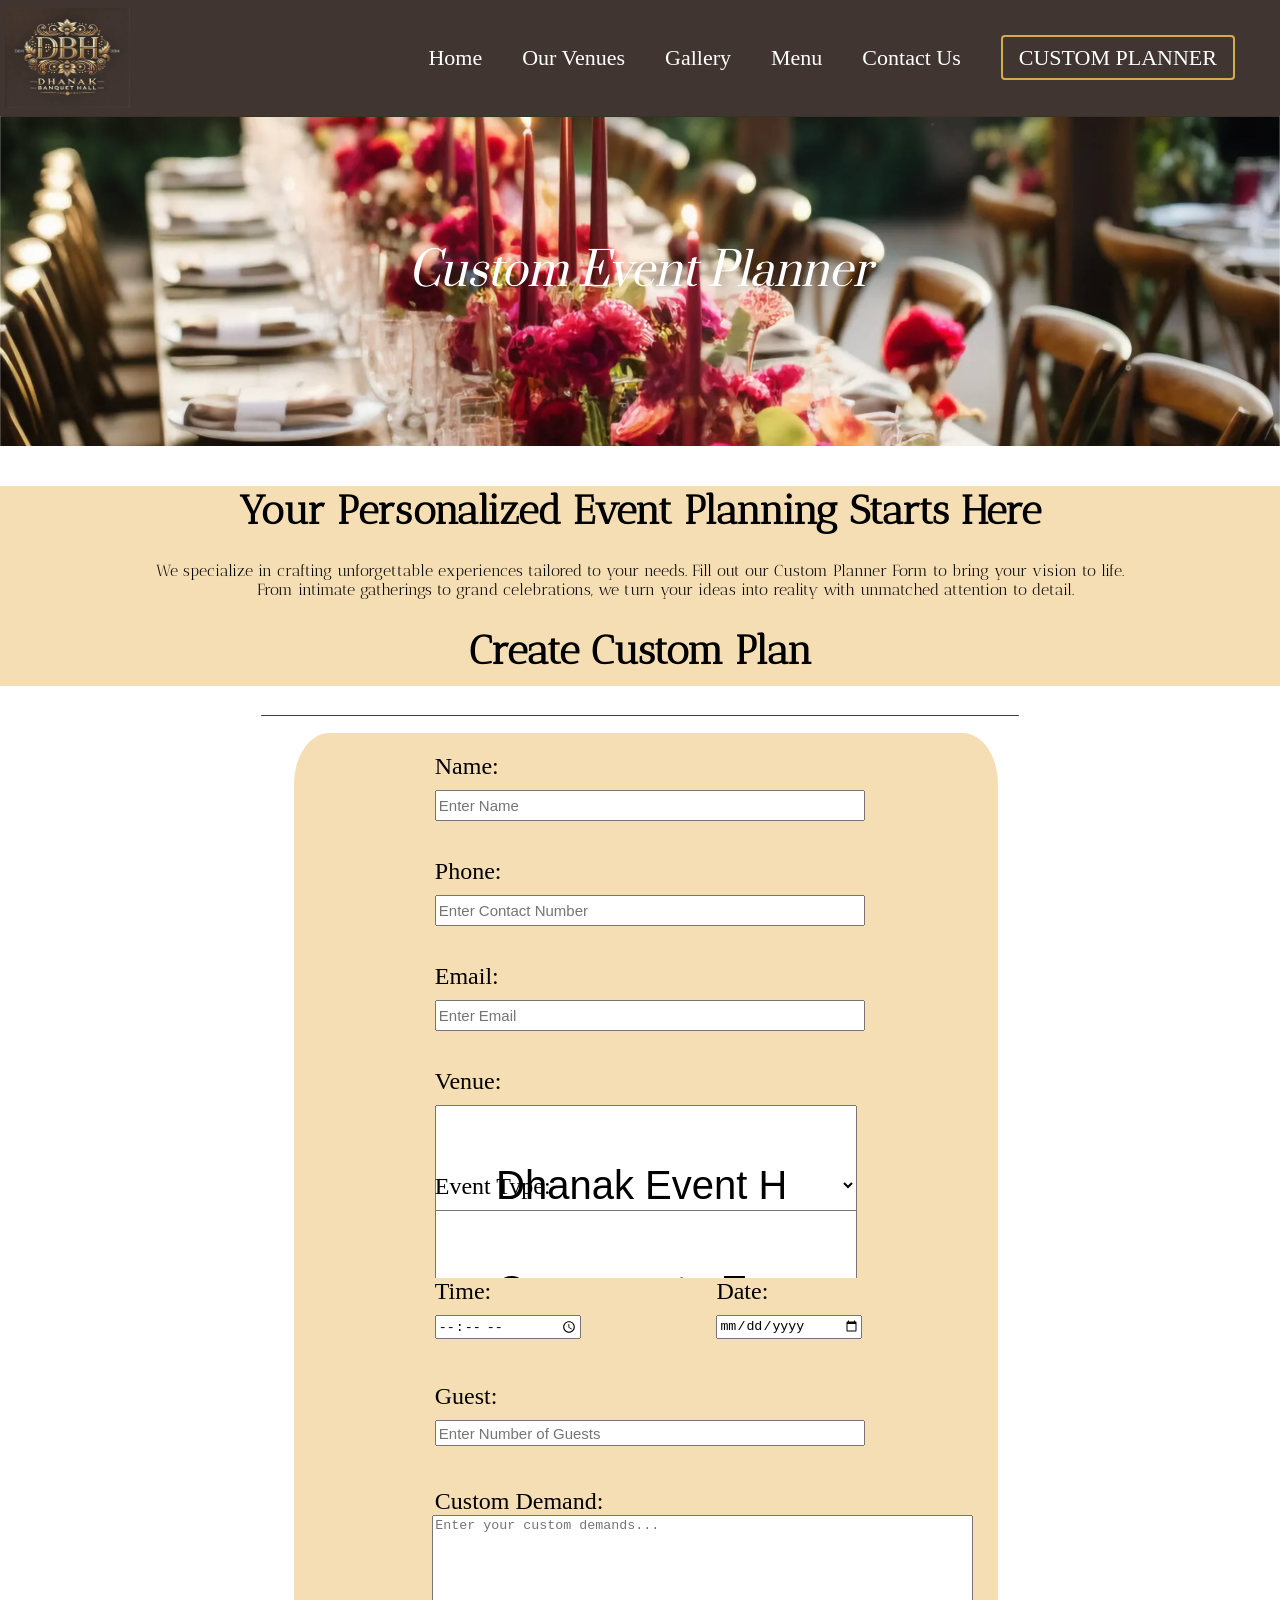
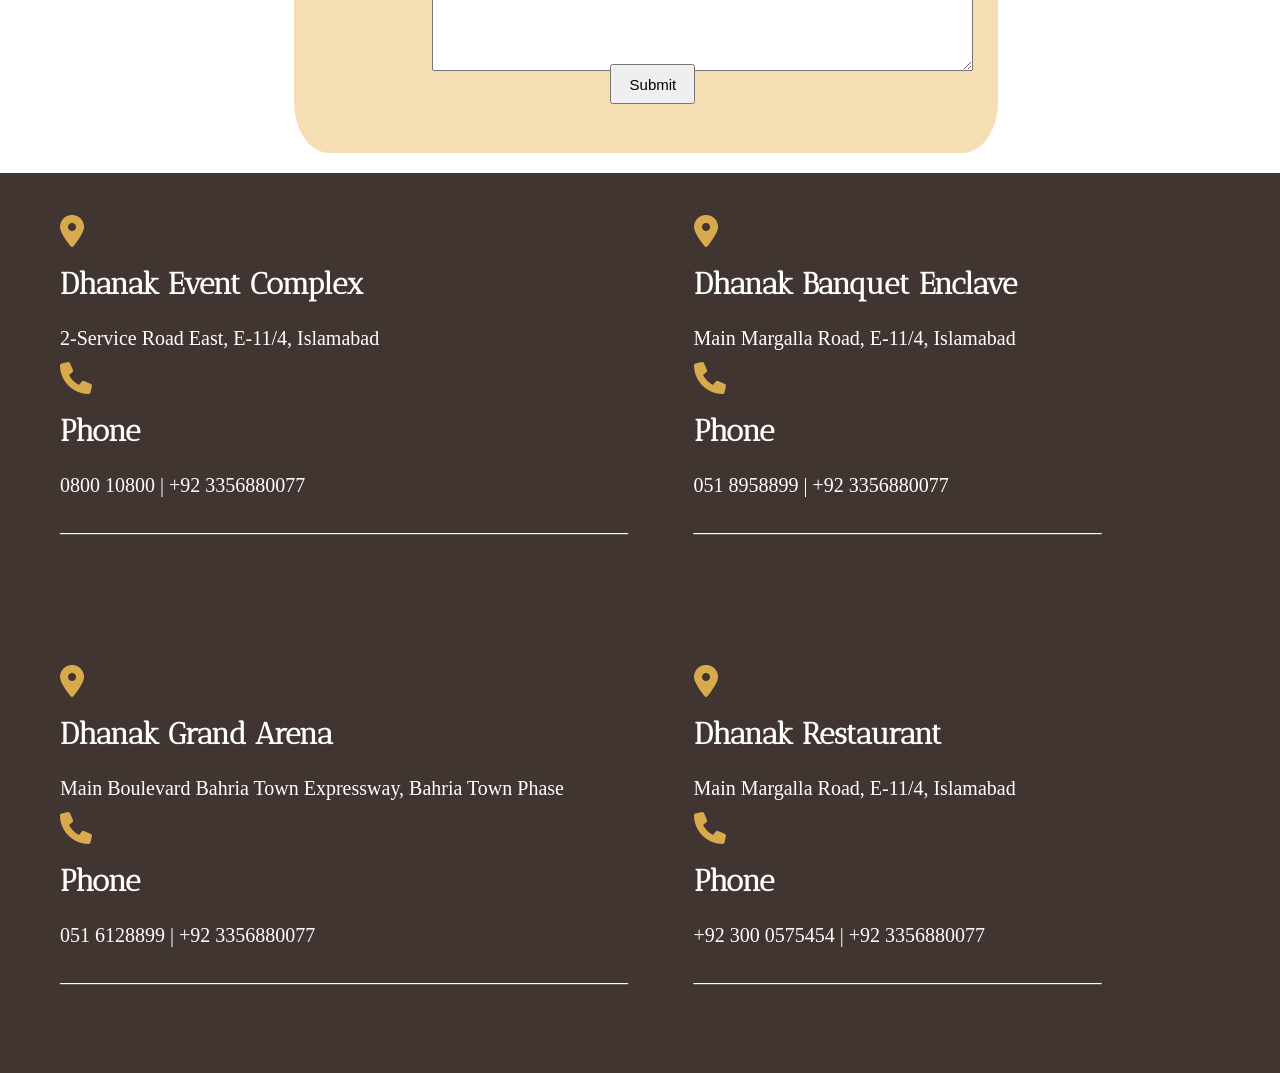
==== customplanner.html @ d62888b6 "Completed the website" ====
<!DOCTYPE html>
<html lang="en">
<head>
    <meta charset="UTF-8">
    <meta name="viewport" content="width=device-width, initial-scale=1.0">
    <link href="https://cdnjs.cloudflare.com/ajax/libs/font-awesome/6.0.0-beta3/css/all.min.css" rel="stylesheet">
    <link href="https://fonts.googleapis.com/css2?family=Antic+Didone&family=Great+Vibes&display=swap" rel="stylesheet">
    <link href="https://fonts.googleapis.com/css2?family=Antic+Didone&display=swap" rel="stylesheet">
    <link rel="stylesheet" href="customplanner.css">
    <title>Custom Planner</title>
</head>
<body>
    <header>
        <nav class="navigationbar">
          <div class="Logo"><img src="dbh logo.jpg" alt="Logo"></div>
          <ul class="navigationlinks">
            <li><a href="index.html">Home</a></li>
            <li><a href="Venues.html">Our Venues</a></li>
            <li><a href="gallery.html">Gallery</a></li>
            <li><a href="Menu.html">Menu</a></li>
            <li><a href="#contactus">Contact Us</a></li>
            <li><a href="customplanner.html" class="custombutton"> Custom Planner</a></li>
          </ul>
        </nav>
        <div class="container9">
            <img src="customplanner.png" alt="Customplanner">
        </div>
        <div class="customplan">
          <h1>Your Personalized Event Planning Starts Here</h1>
       <pre><p>We specialize in crafting unforgettable experiences tailored to your needs. Fill out our Custom Planner Form to bring your vision to life.
          From intimate gatherings to grand celebrations, we turn your ideas into reality with unmatched attention to detail.</p></pre>
          <h1>Create Custom Plan</h1>
        </div>
        <p class="line">_____________________________________________________________________________________________________</p>

        <div class="totalform">
          <form action="https://script.google.com/macros/s/AKfycbzefCqktFE23vuQcoJvpgAIDD3hmkoXa7MJdqzh_TQJxTOwKL7g3n8y18Yr98ZcIN8N/exec" method="post">
            <div class="name">
              <label for="Name" class="text">Name:</label><br>
              <input type="text" placeholder="Enter Name" name="Name" id="Name" class="inside" required>
            </div>
          
            <div class="phone">
              <label for="Phone" class="text">Phone:</label><br>
              <input type="number" name="Phone" id="Phone" placeholder="Enter Contact Number" required class="inside">
            </div>
          
            <div class="email">
              <label for="Email" class="text">Email:</label><br>
              <input type="email" placeholder="Enter Email" name="Email" id="Email" class="inside">
            </div>
          
            <div class="venue">
              <label for="Venue" class="text">Venue:</label><br>
              <select name="Venue" id="Venue" class="inside1" required>
                <option value="Dhanak Event Hall">Dhanak Event Hall</option>
                <option value="Dhanak Banquet Enclave">Dhanak Banquet Enclave</option>
                <option value="Dhanak Grand Arena">Dhanak Grand Arena</option>
              </select>
            </div>
          
            <div class="eventtype">
              <label for="EventType" class="text">Event Type:</label><br>
              <select name="EventType" id="EventType" class="inside1" required>
                <option value="Co-orporate Event">Co-orporate Event</option>
                <option value="Wedding">Wedding</option>
                <option value="Birthday">Birthday</option>
                <option value="Meeting">Meeting</option>
                <option value="Exhibition Type">Exhibition Type</option>
              </select>
            </div>
          
            <div class="bigbox">
              <div class="time">
                <label for="Time" class="text">Time:</label><br>
                <input type="time" name="Time" id="Time" required class="inside2">
              </div>
              <div class="date">
                <label for="Date" class="text">Date:</label><br>
                <input type="date" name="Date" id="Date" required class="inside3">
              </div>
            </div>
          
            <div class="guest">
              <label for="Guest" class="text">Guest:</label><br>
              <input type="number" name="Guest" id="Guest" placeholder="Enter Number of Guests" required class="inside4">
            </div>
          
            <div class="message">
              <label for="Message" class="text">Custom Demand:</label><br>
              <textarea rows="10" cols="65" name="Message" id="Message" class="inside5" placeholder="Enter your custom demands..."></textarea>
            </div>
          
            <div class="button">
              <button type="submit" class="button">Submit</button>
            </div>
          </form>
          
    </div>
    <footer id="contactus">
      <div class="container7">
        <div class="leftcontact">
          <i class="fa-solid fa-location-dot fa-2xl" style="color: #d9aa4d;"></i>
          <h2 class="font">Dhanak Event Complex</h2>
          <h3 class="font1">2-Service Road East, E-11/4, Islamabad</h3>
          <i class="fa-solid fa-phone fa-2xl" style="color: #d6aa4d;" class="contactlogo"></i>
          <h2 class="font">Phone</h2>
          <h3 class="font1">0800 10800 | +92 3356880077</h3>
          <h4 class="dividor">_______________________________________________________________________</h4>
        </div>
        <div class="rightcontact">
          <i class="fa-solid fa-location-dot fa-2xl" style="color: #d9aa4d;"></i>
          <h2 class="font">Dhanak Banquet Enclave</h2>
          <h3 class="font1">Main Margalla Road, E-11/4, Islamabad</h3>
          <i class="fa-solid fa-phone fa-2xl" style="color: #d6aa4d;" class="contactlogo"></i>
          <h2 class="font">Phone</h2>
          <h3 class="font1">051 8958899 | +92 3356880077</h3>
          <h4 class="dividor">___________________________________________________</h4>
        </div>
      </div>
      <div class="container8">
        <div class="leftcontact1">
          <i class="fa-solid fa-location-dot fa-2xl" style="color: #d9aa4d;"></i>
          <h2 class="font">Dhanak Grand Arena</h2>
          <h3 class="font1">Main Boulevard Bahria Town Expressway, Bahria Town Phase</h3>
          <i class="fa-solid fa-phone fa-2xl" style="color: #d6aa4d;" class="contactlogo"></i>
          <h2 class="font">Phone</h2>
          <h3 class="font1">051 6128899 | +92 3356880077</h3>
          <h4 class="dividor">_______________________________________________________________________</h4>
        </div>
        <div class="rightcontact1">
          <i class="fa-solid fa-location-dot fa-2xl" style="color: #d9aa4d;"></i>
          <h2 class="font">Dhanak Restaurant</h2>
          <h3 class="font1">Main Margalla Road, E-11/4, Islamabad</h3>
          <i class="fa-solid fa-phone fa-2xl" style="color: #d6aa4d;"></i>
          <h2 class="font">Phone</h2>
          <h3 class="font1">+92 300 0575454 | +92 3356880077</h3>
          <h4 class="dividor">___________________________________________________</h4>
        </div>
      </div>
    </footer>
</body>
</html>
---- customplanner.css ----
body {
    margin: 0;
 
}

.navigationbar {
    display: flex;
    justify-content: space-between;
    align-items: center;
    padding: 5px 5px;
    background-color: rgb(64, 53, 49);
    color: #ffffff;
}

.Logo {
    display: flex;
    align-items: center;

}

img {
    height: 100px;
    width: 125px;
    margin-left: auto;
}

.navigationlinks {
    display: flex;
    list-style: none;
    margin: 10px;
    padding: 10px;
}

.navigationlinks li {
    margin-left: 10px;
    position: relative;
    margin: 20px;
    align-items: center;

}

.navigationlinks a {
    text-decoration: none;
    font-family: 'Times New Roman', Times, serif;
    font-size: 22px;
    color: #ffffff;
    font-weight: 500;
    transition: color 0.3s ease;
    text-align: center;
}

.navigationlinks a:hover {
    color: #d6aa4d;
    border-bottom: 1px solid wheat; 
    padding-bottom: 10px;
}

.custombutton {
    background-color: transparent;
    color: #1f1c13;
    padding: 8px 16px;
    border: 2px solid #d6aa4d;
    border-radius: 4px;
    font-weight: bold;
    text-transform: uppercase;
    transition: all 0.3s ease;
}

.custombutton :hover {
    background-color: transparent;
    color: #d6aa4d;
    border: 2px solid #d6aa4d;
}
.container9 {
    height: 330px;
    width: 100%;
}

.container9 img {
    width: 100%;
    height: 100%;
}
.customplan{
    width: 100%;
    height: 200px;
    background-color: wheat;
    margin-top: 40px;
}
.customplan h1{
    font-size: 40px;
    font-family: Antic Didone;
    font-weight: 700;
   text-align: center;
  }
  .customplan p{
  font-family: Antic Didone;
    font-weight: 300;
   text-align: center;
  }
.line{
    text-align: center;
    font-size: 15px;
    font-weight: 200;
}
.totalform{
    background-color: wheat;
    width: 55%;
    height:1020px;
    margin-right: 5%;
    margin-left: 23%;
    border-radius: 5%;
   
    display: flexbox;
   margin-bottom: 20px;
}
.name{

    width: 80%;
    height: 100px;
margin-left: 10%;
padding-top: 20px;

}
.phone{
    background-color:wheat;
    width: 80%;
    height: 100px;
margin-left: 10%;
margin-top: 5px;
}
.email{
    background-color: wheat;
    width: 80%;
    height: 100px;
margin-left: 10%;
margin-top: 5px;
}
.venue{
    background-color: wheat;
    width: 80%;
    height: 100px;
margin-left: 10%;
margin-top: 5px
}
.eventtype{
    background-color: wheat;
    width: 80%;
    height: 100px;
margin-left: 10%;
margin-top: 5px
}
.bigbox{
    background-color: wheat;
    width: 80%;
    height: 100px;
margin-left: 10%;
margin-top: 5px;
display:flex;
}
.date{
    background-color: wheat;
    width: 50%;
    height: 100px;
}
.time{
    background-color: wheat;
    width: 50%;
    height: 100px;
}
.guest{
    background-color: wheat;
    width: 80%;
    height: 100px;
margin-left: 10%;
margin-top: 5px
}
.message{
    background-color: wheat;
    width: 80%;
    height: 170px;
margin-left: 10%;
margin-top: 5px
}
form .text{
font-size: 1.5rem;
margin-left: 70px;
}
form .inside{
    width: 75%;
    margin-top: 10px;
    height: 25px;
    margin-left: 70px;
    font-size: 15px;
    font-weight: 500;
}
form .inside1{
    width: 75%;
    margin-top: 10px;
    margin-left: 70px;
    padding: 10%;
    font-size: 40px;
}
form .inside2{
    width:50%;
    margin-top: 10px;
    height: 20px;
    margin-left: 70px
}
form .inside3{
    width:50%;
    margin-top: 10px;
    height: 20px;
    margin-left: 70px

}
form .inside4{
    width: 75%;
    margin-top: 10px;
    height: 20px;
    margin-left: 70px;
    font-size: 15px;
    font-weight: 500;
}
form .inside5{
    margin-left: 12%;
}
.button{
    margin-top: 3px;
    margin-left: 158px;
    height:40px;
    width: 85px;
font-size: 15px;
font-weight: 500;
}

.container7 {
    background-color: rgb(64, 53, 49);
    width: 100%;
    height: 500px;
    display: flex;
    gap: 27px;

}

.leftcontact {
    background-color: rgb(64, 53, 49);
    width: 50%;
    margin-left: 60px;
    margin-top: 50px;
}

.font {
    font-family: Antic Didone;
    color: #ffffff;
    font-size: 30px;
    font-weight: 1000;
}

.font1 {
    font-family: 'Times New Roman', Times, serif;
    color: #ffffff;
    font-size: 20px;
    font-weight: 200;
}

.rightcontact {
    background-color: rgb(64, 53, 49);
    width: 50%;
    margin-top: 50px;
    margin-left: 20px;
}

.location {
    height: 50px;
    width: 50px;
}

.contactlogo {
    height: 50px;
    width: 50px;
}

.container8 {
    background-color: rgb(64, 53, 49);
    width: 100%;
    height: 400px;
    display: flex;
    gap: 47px;
}

.leftcontact1 {
    background-color: rgb(64, 53, 49);
    width: 50%;
    margin-left: 60px;
    height: 400px;
}

.rightcontact1 {
    background-color: rgb(64, 53, 49);
    width: 50%;
    height: 400px;


}

.location {
    height: 50px;
    width: 50px;
}

.contactlogo {
    height: 50px;
    width: 50px;
}

.dividor {
    color: #ffffff;
}
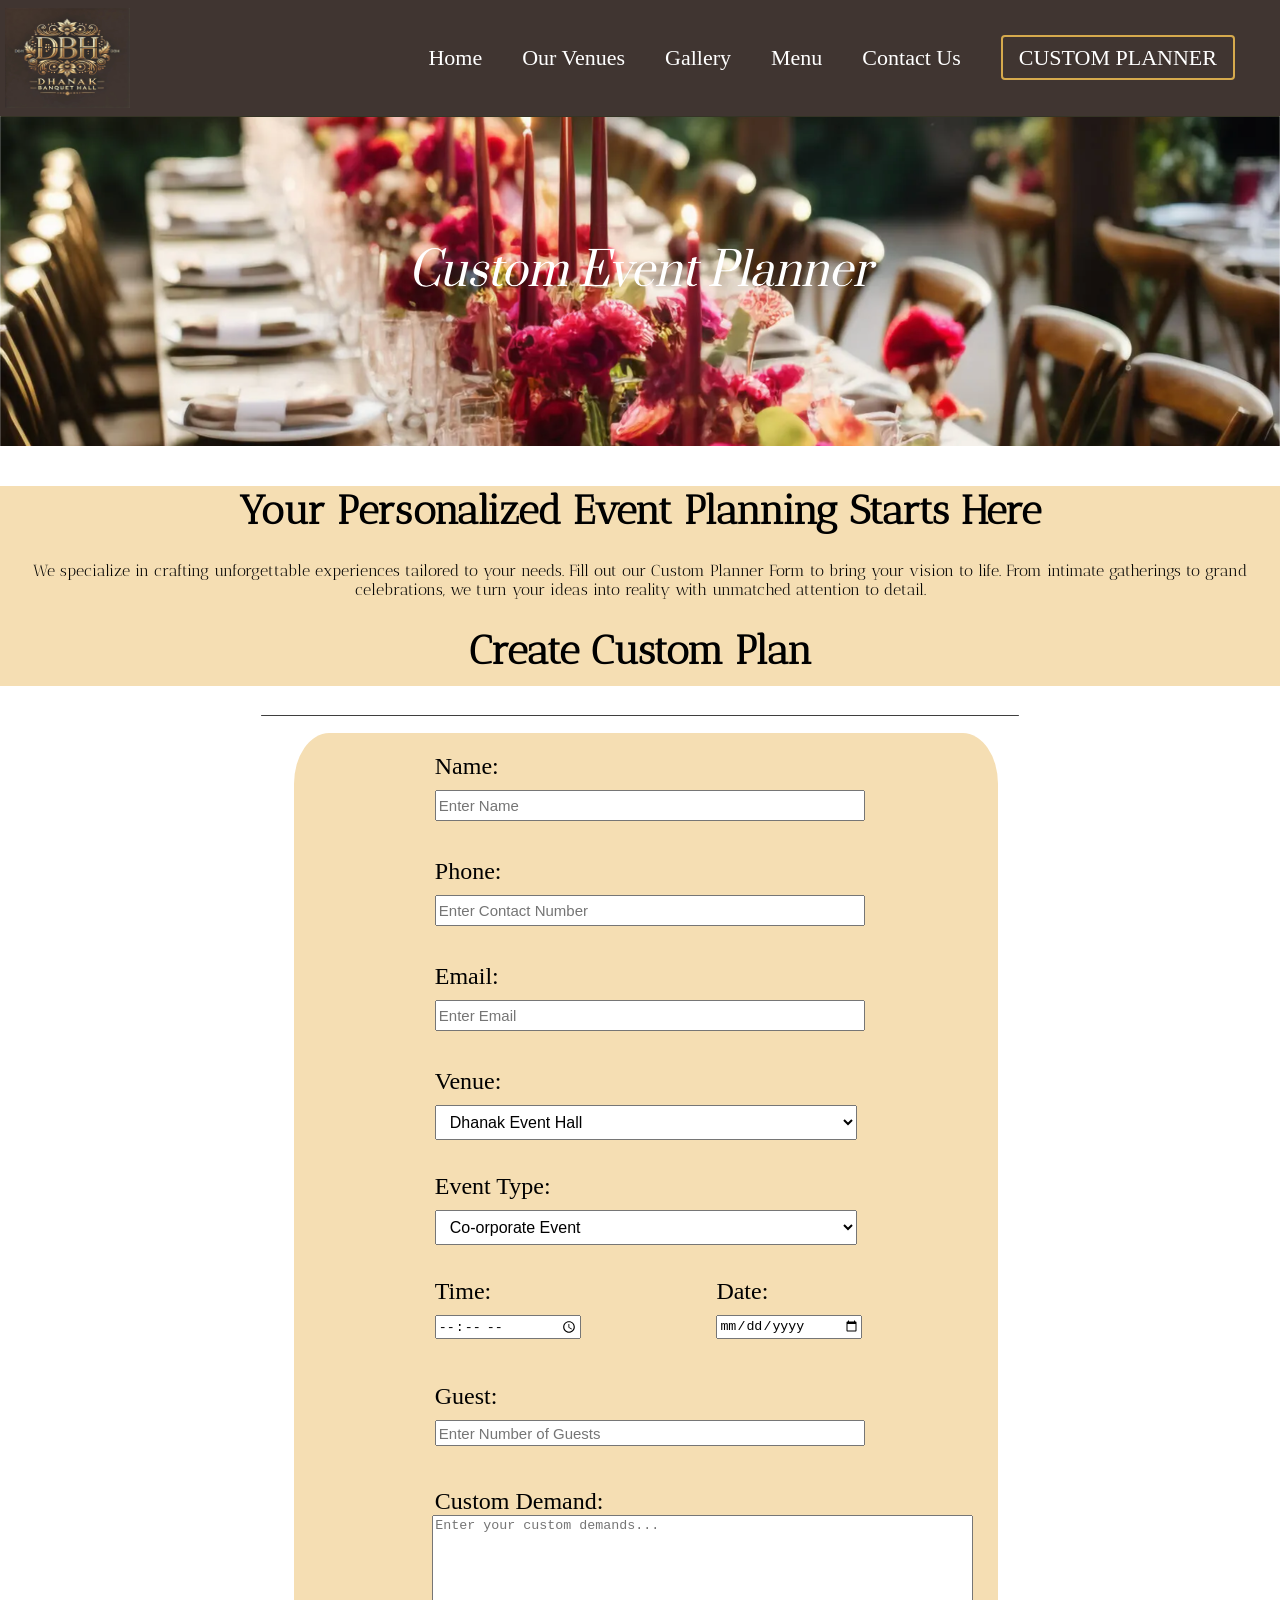
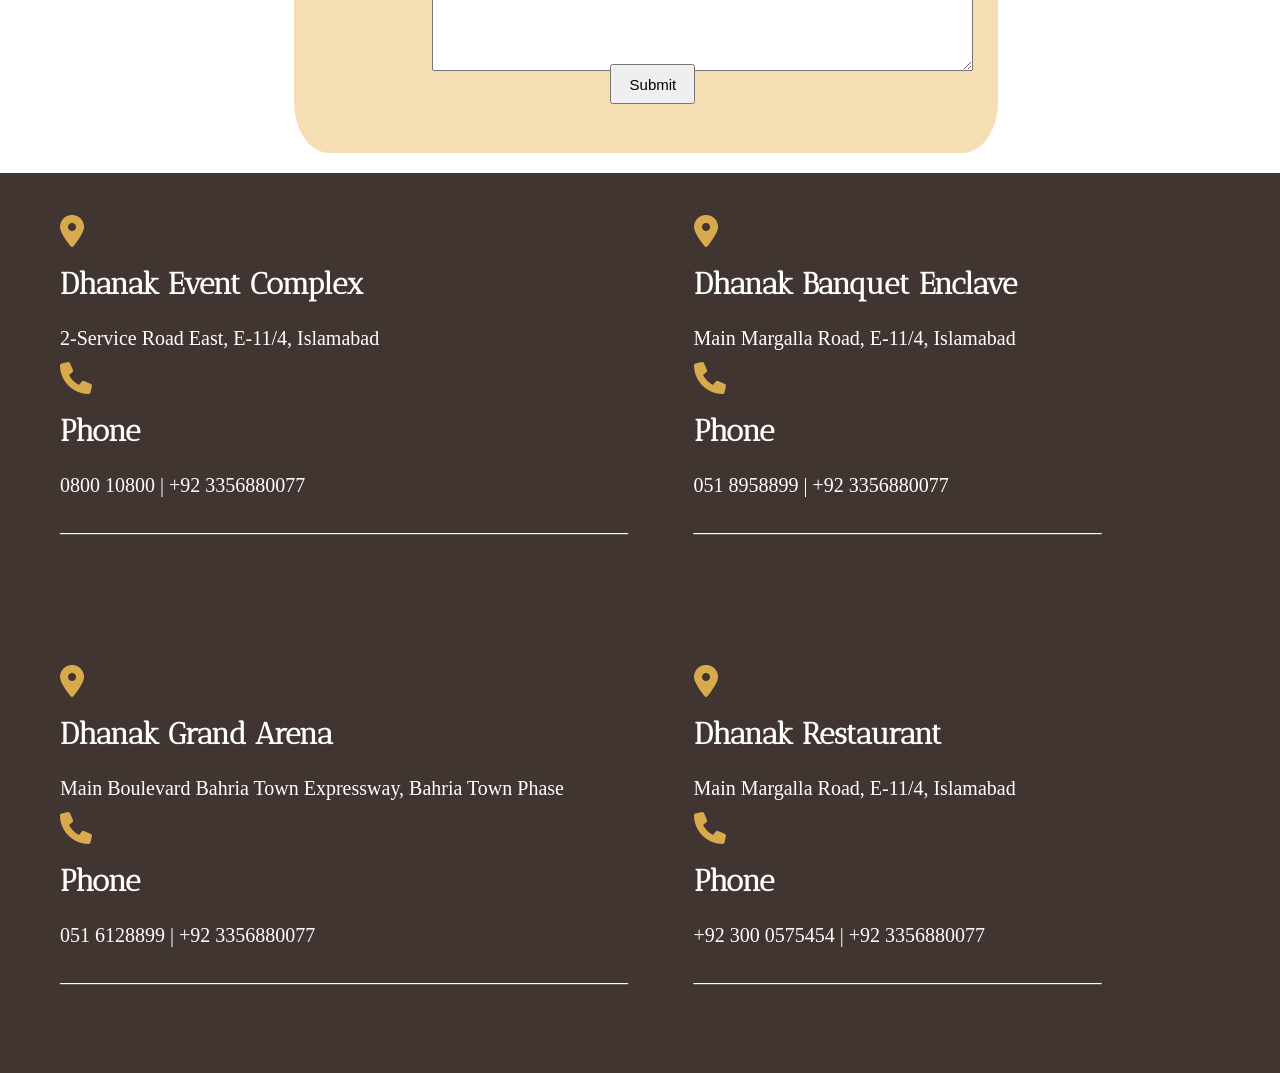
==== commit 461c5a6e: "Implement form submission and success feedback Added JavaScript for form submission and success mess" ====
--- a/customplanner.html
+++ b/customplanner.html
@@ -3,11 +3,11 @@
 <head>
     <meta charset="UTF-8">
     <meta name="viewport" content="width=device-width, initial-scale=1.0">
+    <title>Custom Planner</title>
     <link href="https://cdnjs.cloudflare.com/ajax/libs/font-awesome/6.0.0-beta3/css/all.min.css" rel="stylesheet">
     <link href="https://fonts.googleapis.com/css2?family=Antic+Didone&family=Great+Vibes&display=swap" rel="stylesheet">
     <link href="https://fonts.googleapis.com/css2?family=Antic+Didone&display=swap" rel="stylesheet">
     <link rel="stylesheet" href="customplanner.css">
-    <title>Custom Planner</title>
 </head>
 <body>
     <header>
@@ -21,81 +21,75 @@
             <li><a href="#contactus">Contact Us</a></li>
             <li><a href="customplanner.html" class="custombutton"> Custom Planner</a></li>
           </ul>
+          <button class="hamburger" id="hamburger" aria-label="Toggle menu">
+            <span></span><span></span><span></span>
+          </button>
         </nav>
-        <div class="container9">
-            <img src="customplanner.png" alt="Customplanner">
+    </header>
+    <div class="container9">
+        <img src="customplanner.png" alt="Customplanner">
+    </div>
+    <div class="customplan">
+      <h1>Your Personalized Event Planning Starts Here</h1>
+      <p>We specialize in crafting unforgettable experiences tailored to your needs. Fill out our Custom Planner Form to bring your vision to life.
+        From intimate gatherings to grand celebrations, we turn your ideas into reality with unmatched attention to detail.</p>
+      <h1>Create Custom Plan</h1>
+    </div>
+    <p class="line">_____________________________________________________________________________________________________</p>
+    <div class="totalform">
+      <form id="bookingForm" action="https://script.google.com/macros/s/AKfycbzefCqktFE23vuQcoJvpgAIDD3hmkoXa7MJdqzh_TQJxTOwKL7g3n8y18Yr98ZcIN8N/exec" method="post">
+        <div class="name">
+          <label for="Name" class="text">Name:</label><br>
+          <input type="text" placeholder="Enter Name" name="Name" id="Name" class="inside" required>
         </div>
-        <div class="customplan">
-          <h1>Your Personalized Event Planning Starts Here</h1>
-       <pre><p>We specialize in crafting unforgettable experiences tailored to your needs. Fill out our Custom Planner Form to bring your vision to life.
-          From intimate gatherings to grand celebrations, we turn your ideas into reality with unmatched attention to detail.</p></pre>
-          <h1>Create Custom Plan</h1>
+        <div class="phone">
+          <label for="Phone" class="text">Phone:</label><br>
+          <input type="number" name="Phone" id="Phone" placeholder="Enter Contact Number" required class="inside">
         </div>
-        <p class="line">_____________________________________________________________________________________________________</p>
-
-        <div class="totalform">
-          <form action="https://script.google.com/macros/s/AKfycbzefCqktFE23vuQcoJvpgAIDD3hmkoXa7MJdqzh_TQJxTOwKL7g3n8y18Yr98ZcIN8N/exec" method="post">
-            <div class="name">
-              <label for="Name" class="text">Name:</label><br>
-              <input type="text" placeholder="Enter Name" name="Name" id="Name" class="inside" required>
-            </div>
-          
-            <div class="phone">
-              <label for="Phone" class="text">Phone:</label><br>
-              <input type="number" name="Phone" id="Phone" placeholder="Enter Contact Number" required class="inside">
-            </div>
-          
-            <div class="email">
-              <label for="Email" class="text">Email:</label><br>
-              <input type="email" placeholder="Enter Email" name="Email" id="Email" class="inside">
-            </div>
-          
-            <div class="venue">
-              <label for="Venue" class="text">Venue:</label><br>
-              <select name="Venue" id="Venue" class="inside1" required>
-                <option value="Dhanak Event Hall">Dhanak Event Hall</option>
-                <option value="Dhanak Banquet Enclave">Dhanak Banquet Enclave</option>
-                <option value="Dhanak Grand Arena">Dhanak Grand Arena</option>
-              </select>
-            </div>
-          
-            <div class="eventtype">
-              <label for="EventType" class="text">Event Type:</label><br>
-              <select name="EventType" id="EventType" class="inside1" required>
-                <option value="Co-orporate Event">Co-orporate Event</option>
-                <option value="Wedding">Wedding</option>
-                <option value="Birthday">Birthday</option>
-                <option value="Meeting">Meeting</option>
-                <option value="Exhibition Type">Exhibition Type</option>
-              </select>
-            </div>
-          
-            <div class="bigbox">
-              <div class="time">
-                <label for="Time" class="text">Time:</label><br>
-                <input type="time" name="Time" id="Time" required class="inside2">
-              </div>
-              <div class="date">
-                <label for="Date" class="text">Date:</label><br>
-                <input type="date" name="Date" id="Date" required class="inside3">
-              </div>
-            </div>
-          
-            <div class="guest">
-              <label for="Guest" class="text">Guest:</label><br>
-              <input type="number" name="Guest" id="Guest" placeholder="Enter Number of Guests" required class="inside4">
-            </div>
-          
-            <div class="message">
-              <label for="Message" class="text">Custom Demand:</label><br>
-              <textarea rows="10" cols="65" name="Message" id="Message" class="inside5" placeholder="Enter your custom demands..."></textarea>
-            </div>
-          
-            <div class="button">
-              <button type="submit" class="button">Submit</button>
-            </div>
-          </form>
-          
+        <div class="email">
+          <label for="Email" class="text">Email:</label><br>
+          <input type="email" placeholder="Enter Email" name="Email" id="Email" class="inside">
+        </div>
+        <div class="venue">
+          <label for="Venue" class="text">Venue:</label><br>
+          <select name="Venue" id="Venue" class="inside1" required>
+            <option value="Dhanak Event Hall">Dhanak Event Hall</option>
+            <option value="Dhanak Banquet Enclave">Dhanak Banquet Enclave</option>
+            <option value="Dhanak Grand Arena">Dhanak Grand Arena</option>
+          </select>
+        </div>
+        <div class="eventtype">
+          <label for="EventType" class="text">Event Type:</label><br>
+          <select name="EventType" id="EventType" class="inside1" required>
+            <option value="Co-orporate Event">Co-orporate Event</option>
+            <option value="Wedding">Wedding</option>
+            <option value="Birthday">Birthday</option>
+            <option value="Meeting">Meeting</option>
+            <option value="Exhibition Type">Exhibition Type</option>
+          </select>
+        </div>
+        <div class="bigbox">
+          <div class="time">
+            <label for="Time" class="text">Time:</label><br>
+            <input type="time" name="Time" id="Time" required class="inside2">
+          </div>
+          <div class="date">
+            <label for="Date" class="text">Date:</label><br>
+            <input type="date" name="Date" id="Date" required class="inside3">
+          </div>
+        </div>
+        <div class="guest">
+          <label for="Guest" class="text">Guest:</label><br>
+          <input type="number" name="Guest" id="Guest" placeholder="Enter Number of Guests" required class="inside4">
+        </div>
+        <div class="message">
+          <label for="Message" class="text">Custom Demand:</label><br>
+          <textarea rows="10" cols="65" name="Message" id="Message" class="inside5" placeholder="Enter your custom demands..."></textarea>
+        </div>
+        <div class="button">
+          <button type="submit" id="submitBtn" class="button">Submit</button>
+        </div>
+      </form>
     </div>
     <footer id="contactus">
       <div class="container7">
@@ -103,7 +97,7 @@
           <i class="fa-solid fa-location-dot fa-2xl" style="color: #d9aa4d;"></i>
           <h2 class="font">Dhanak Event Complex</h2>
           <h3 class="font1">2-Service Road East, E-11/4, Islamabad</h3>
-          <i class="fa-solid fa-phone fa-2xl" style="color: #d6aa4d;" class="contactlogo"></i>
+          <i class="fa-solid fa-phone fa-2xl" style="color: #d6aa4d;"></i>
           <h2 class="font">Phone</h2>
           <h3 class="font1">0800 10800 | +92 3356880077</h3>
           <h4 class="dividor">_______________________________________________________________________</h4>
@@ -112,7 +106,7 @@
           <i class="fa-solid fa-location-dot fa-2xl" style="color: #d9aa4d;"></i>
           <h2 class="font">Dhanak Banquet Enclave</h2>
           <h3 class="font1">Main Margalla Road, E-11/4, Islamabad</h3>
-          <i class="fa-solid fa-phone fa-2xl" style="color: #d6aa4d;" class="contactlogo"></i>
+          <i class="fa-solid fa-phone fa-2xl" style="color: #d6aa4d;"></i>
           <h2 class="font">Phone</h2>
           <h3 class="font1">051 8958899 | +92 3356880077</h3>
           <h4 class="dividor">___________________________________________________</h4>
@@ -123,7 +117,7 @@
           <i class="fa-solid fa-location-dot fa-2xl" style="color: #d9aa4d;"></i>
           <h2 class="font">Dhanak Grand Arena</h2>
           <h3 class="font1">Main Boulevard Bahria Town Expressway, Bahria Town Phase</h3>
-          <i class="fa-solid fa-phone fa-2xl" style="color: #d6aa4d;" class="contactlogo"></i>
+          <i class="fa-solid fa-phone fa-2xl" style="color: #d6aa4d;"></i>
           <h2 class="font">Phone</h2>
           <h3 class="font1">051 6128899 | +92 3356880077</h3>
           <h4 class="dividor">_______________________________________________________________________</h4>
@@ -139,5 +133,38 @@
         </div>
       </div>
     </footer>
-</body>
-</html>+    <script>
+      document.getElementById('bookingForm').addEventListener('submit', function(e) {
+        e.preventDefault();
+        var btn = document.getElementById('submitBtn');
+        btn.textContent = 'Sending...';
+        btn.disabled = true;
+        var formData = new FormData(this);
+        fetch(this.action, {
+          method: 'POST',
+          body: formData,
+          mode: 'no-cors'
+        }).then(function() {
+          showSuccess();
+        }).catch(function() {
+          showSuccess();
+        });
+      });
+      function showSuccess() {
+        document.querySelector('.totalform').innerHTML =
+          '<div class="successmsg">' +
+          '<h2>Thank you for your booking request!</h2>' +
+          '<p>We\'ll contact you within 24 hours to confirm your event details.</p>' +
+          '</div>';
+      }
+    </script>
+    <script>
+      var hamburger = document.getElementById('hamburger');
+      var navLinks = document.querySelector('.navigationlinks');
+      hamburger.addEventListener('click', function() {
+        navLinks.classList.toggle('open');
+        hamburger.classList.toggle('active');
+      });
+    </script>
+  </body>
+</html>
--- a/customplanner.css
+++ b/customplanner.css
@@ -2,7 +2,6 @@
     margin: 0;
  
 }
-
 .navigationbar {
     display: flex;
     justify-content: space-between;
@@ -196,9 +195,11 @@
 form .inside1{
     width: 75%;
     margin-top: 10px;
+    height: 35px;
     margin-left: 70px;
-    padding: 10%;
-    font-size: 40px;
+    padding: 5px 10px;
+    font-size: 16px;
+    font-weight: 400;
 }
 form .inside2{
     width:50%;
@@ -299,8 +300,6 @@
     background-color: rgb(64, 53, 49);
     width: 50%;
     height: 400px;
-
-
 }
 
 .location {
@@ -316,3 +315,62 @@
 .dividor {
     color: #ffffff;
 }
+
+.successmsg {
+    text-align: center;
+    padding: 60px 20px;
+    font-family: Antic Didone;
+}
+
+.successmsg h2 {
+    font-size: 2rem;
+    color: rgb(64, 53, 49);
+    margin-bottom: 15px;
+}
+
+.successmsg p {
+    font-size: 1.1rem;
+    color: #555;
+}
+.hamburger {
+    display: none;
+    flex-direction: column;
+    justify-content: space-around;
+    width: 32px; height: 26px;
+    background: transparent; border: none; cursor: pointer; padding: 0;
+}
+.hamburger span {
+    display: block; width: 100%; height: 3px;
+    background: #ffffff; border-radius: 2px; transition: all 0.3s ease;
+}
+.hamburger.active span:nth-child(1) { transform: rotate(45deg) translate(6px, 6px); }
+.hamburger.active span:nth-child(2) { opacity: 0; }
+.hamburger.active span:nth-child(3) { transform: rotate(-45deg) translate(6px, -6px); }
+
+@media (max-width: 768px) {
+    .navigationbar { flex-wrap: wrap; padding: 10px 15px; }
+    .hamburger { display: flex; }
+    .navigationlinks { display: none; flex-direction: column; width: 100%; background-color: rgb(64,53,49); padding: 10px 0; margin: 0; }
+    .navigationlinks.open { display: flex; }
+    .navigationlinks li { margin: 8px 20px; }
+    .navigationlinks a { font-size: 16px; }
+    img { height: 60px; width: 75px; }
+    .container9 { height: 180px; }
+    .customplan { height: auto; padding: 20px 15px; }
+    .customplan h1 { font-size: 1.5rem; } 
+    .totalform { width: 95%; margin-left: 2.5%; margin-right: 2.5%; height: auto; border-radius: 10px; }
+    .name, .phone, .email, .venue, .eventtype, .guest, .message { width: 95%; margin-left: 2.5%; height: auto; padding: 10px 0; }
+    form .text { font-size: 1.1rem; margin-left: 15px; }
+    form .inside, form .inside1, form .inside4 { width: 90%; margin-left: 15px; }
+    .bigbox { flex-direction: column; width: 95%; margin-left: 2.5%; height: auto; }
+    .date, .time { width: 100%; height: auto; padding: 10px 0; }
+    form .inside2, form .inside3 { width: 85%; margin-left: 15px; }
+    form .inside5 { margin-left: 15px; width: 90%; }
+    .message { height: auto; }
+    .button { margin-left: 15px; }
+    .container7, .container8 { flex-direction: column; height: auto; padding: 30px 20px; gap: 0; }
+    .leftcontact, .rightcontact, .leftcontact1, .rightcontact1 { width: 100%; margin-left: 0; margin-top: 0; margin-bottom: 20px; }
+    .font { font-size: 20px; }
+    .font1 { font-size: 15px; }
+    .dividor { display: none; }
+}
